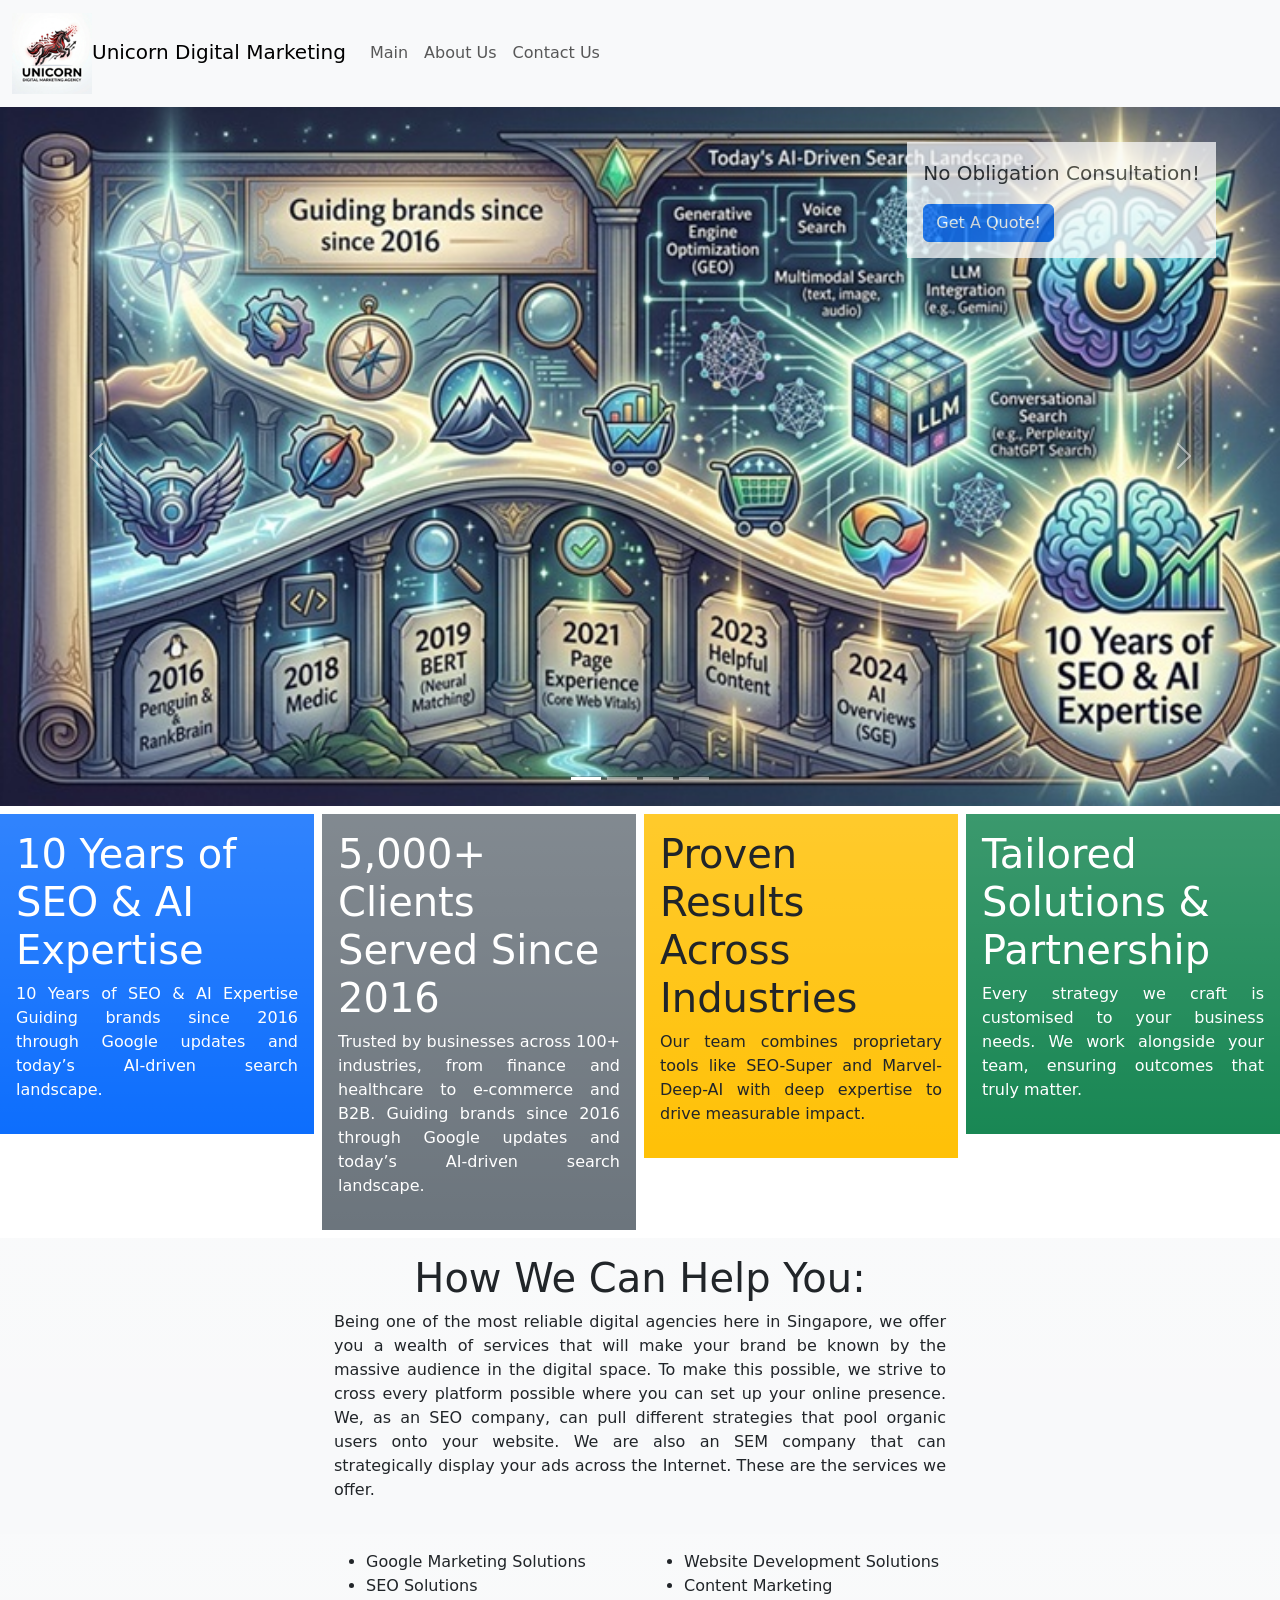
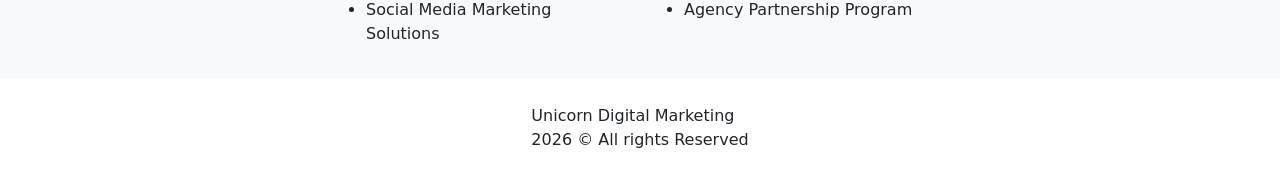
==== index.html @ 81256f92 "initial commit" ====
<!DOCTYPE html>
<html lang="en">
<head>
  <meta charset="UTF-8">
  <meta http-equiv="X-UA-Compatible" content="IE=edge">
  <meta name="viewport" content="width=device-width, initial-scale=1.0">
  <link rel="stylesheet" href="/styles.css" />
  <link href="https://cdn.jsdelivr.net/npm/bootstrap@5.3.8/dist/css/bootstrap.min.css" rel="stylesheet" integrity="sha384-sRIl4kxILFvY47J16cr9ZwB07vP4J8+LH7qKQnuqkuIAvNWLzeN8tE5YBujZqJLB" crossorigin="anonymous">
  <title>Unicorn Digital Marketing</title>
</head>
<body>
  
  <nav class="navbar navbar-expand-sm bg-light navbar-light">
    <div class="container-fluid">
      <a class="navbar-brand" href="/">
        <img src="/images/logo_unicorn_small.png" style="width:80px" class="d-inline-block align-text-middle">Unicorn Digital Marketing</a>

      <button class="navbar-toggler" type="button" data-bs-toggle="collapse" data-bs-target="#collapsibleNavbar">
        <span class="navbar-toggler-icon"></span>
      </button>
      <div class="collapse navbar-collapse" id="collapsibleNavbar">
        <ul class="navbar-nav">
          <li class="nav-item">
            <a class="nav-link" href="/">Main</a>
          </li>
          <li class="nav-item">
            <a class="nav-link" href="/about-us.html">About Us</a>
          </li>
          <li class="nav-item">
            <a class="nav-link" href="/contact-us.html">Contact Us</a>
          </li>
        </ul>
      </div>
    </div>
   </nav>
   

   <div id="top-wrapper">
   <div id="front-page-carousel" class="carousel slide" data-bs-ride="carousel">
    <div class="carousel-indicators">
      <button type="button" data-bs-target="#front-page-carousel" data-bs-slide-to="0" class="active" aria-current="true" aria-label="Slide 1"></button>
      <button type="button" data-bs-target="#front-page-carousel" data-bs-slide-to="1" aria-label="Slide 2"></button>
      <button type="button" data-bs-target="#front-page-carousel" data-bs-slide-to="2" aria-label="Slide 3"></button>
      <button type="button" data-bs-target="#front-page-carousel" data-bs-slide-to="3" aria-label="Slide 4"></button>
    </div>
    <div class="carousel-inner">
      <div class="carousel-item active">
        <img src="/images/service_1.jpg" class="d-block w-100" alt="Service 1">
      </div>
      <div class="carousel-item">
        <img src="/images/service_2.jpg" class="d-block w-100" alt="Service 2">
      </div>
      <div class="carousel-item">
        <img src="/images/service_3.jpg" class="d-block w-100" alt="Service 3">
      </div>
      <div class="carousel-item">
      <img src="/images/service_4.jpg" class="d-block w-100" alt="Service 4">
    </div>
    </div>
    <button class="carousel-control-prev" type="button" data-bs-target="#front-page-carousel" data-bs-slide="prev">
      <span class="carousel-control-prev-icon" aria-hidden="true"></span>
      <span class="visually-hidden">Previous</span>
    </button>
    <button class="carousel-control-next" type="button" data-bs-target="#front-page-carousel" data-bs-slide="next">
      <span class="carousel-control-next-icon" aria-hidden="true"></span>
      <span class="visually-hidden">Next</span>
    </button>
  </div>

<!-- call to action -->
<section class="bg-light p-3" id="cta">
  <p class="lead">
    No Obligation Consultation!
  </p>
  <button class="btn btn-primary">Get A Quote!</button>
</section>
<!-- end call to action -->
</div>

<main>

  <div class="row gx-lg-2 my-lg-2">

    <section class="col-12 col-lg-3">
      <div class="bg-primary bg-gradient p-3">
      <h1 class="text-white">10 Years of SEO & AI Expertise</h1>
      <p class="text-white text-align-justify">10 Years of SEO & AI Expertise Guiding brands since 2016 through Google updates and today’s AI-driven search landscape.</p>
      </div>
    </section>
 
    <section class="col-12 col-lg-3">
      <div class="bg-secondary bg-gradient p-3">
      <h1 class="text-white">5,000+ Clients Served Since 2016</h1>
      <p class="text-white text-align-justify">Trusted by businesses across 100+ industries, from finance and healthcare to e-commerce and B2B. Guiding brands since 2016 through Google updates and today’s AI-driven search landscape.</p>
      </div>
    </section>
 
    <section class="col-12 col-lg-3">
      <div class="bg-warning bg-gradient p-3">
      <h1 class="text-dark">Proven Results Across Industries</h1>
      <p class="text-dark text-align-justify">Our team combines proprietary tools like SEO-Super and Marvel-Deep-AI with deep expertise to drive measurable impact.</p>
      </div>
    </section>
    
    <section class="col-12 col-lg-3">
      <div class="bg-success bg-gradient p-3">
      <h1 class="text-white">Tailored Solutions & Partnership</h1>
      <p class="text-white text-align-justify">Every strategy we craft is customised to your business needs. We work alongside your team, ensuring outcomes that truly matter.</p>
      </div>
    </section>

  </div>
 
  
    <div class="row justify-content-center bg-light bg-gradient p-3">
    <section class="col-6">
      <h1 style="text-align:center;">How We Can Help You:</h1>
      <p class="text-align-justify">
      Being one of the most reliable digital agencies here in Singapore, we offer you a wealth of services that will make your brand be known by the massive audience in the digital space. To make this possible, we strive to cross every platform possible where you can set up your online presence. We, as an SEO company, can pull different strategies that pool organic users onto your website. We are also an SEM company that can strategically display your ads across the Internet. These are the services we offer.
      </p>
    </section>
    </div>
    <div class="row justify-content-center bg-light bg-gradient p-3">
    <section class="col-3 justify-content-center">
      <ul>
      <li>Google Marketing Solutions</li>
      <li>SEO Solutions</li>
      <li>Social Media Marketing Solutions</li>    
      </ul>
    </section>
    <section class="col-3 justify-content-center">
      <ul>      
      <li>Website Development Solutions</li>
      <li>Content Marketing</li>
      <li>Agency Partnership Program</li>
      </ul>
    </section>
    </div>
  


</main>

<footer>
  Unicorn Digital Marketing
  <br />2026 &copy; All rights Reserved
</footer>

<script src="https://cdn.jsdelivr.net/npm/bootstrap@5.3.8/dist/js/bootstrap.bundle.min.js" integrity="sha384-FKyoEForCGlyvwx9Hj09JcYn3nv7wiPVlz7YYwJrWVcXK/BmnVDxM+D2scQbITxI" crossorigin="anonymous"></script>
</body>
</html>
---- styles.css ----
@media screen and (min-width: 768px) {
  .carousel-item img {
  max-height: 768px;  
  min-width: auto;
 }
 
  #top-wrapper {
    position:relative;  
  }
 
  #cta {
    position:absolute;
    top: 5%;
    right:5%;
    opacity: 0.75;
  }
 }

p.text-align-justify {
  text-align: justify;
}

 footer {
  height: 100px;
  display: flex;
  justify-content: center;
  align-items: center;
 }
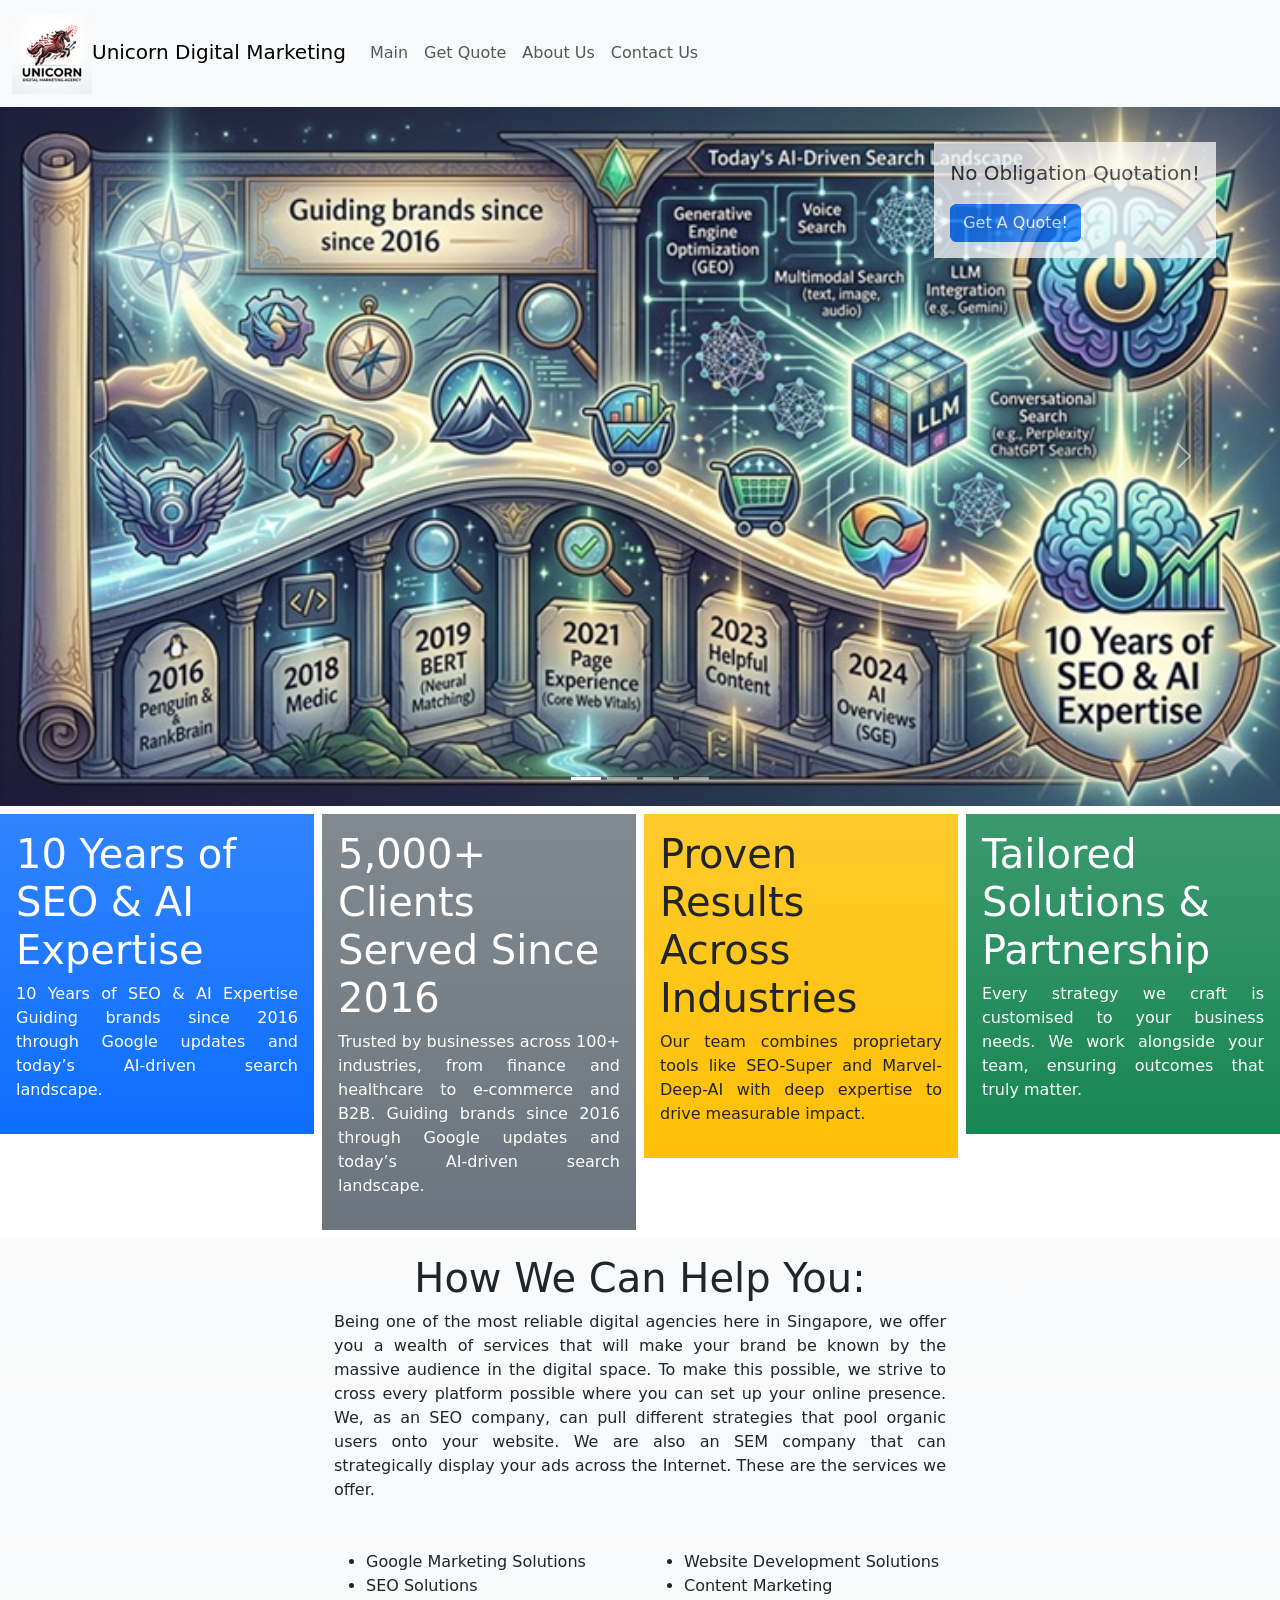
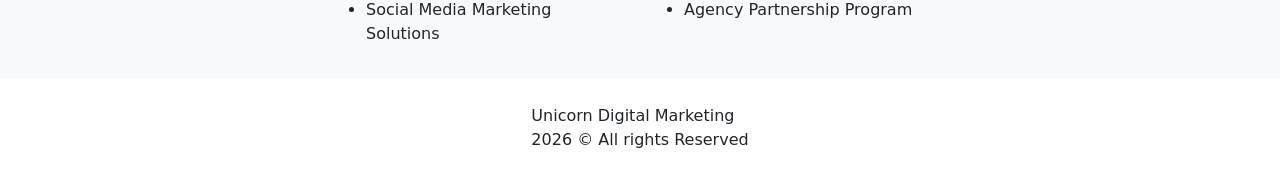
==== commit a9a1d351: "add get quote page" ====
--- a/index.html
+++ b/index.html
@@ -22,6 +22,9 @@
         <ul class="navbar-nav">
           <li class="nav-item">
             <a class="nav-link" href="/">Main</a>
+          </li>
+          <li class="nav-item">
+            <a class="nav-link" href="/get-quote.html">Get Quote</a>
           </li>
           <li class="nav-item">
             <a class="nav-link" href="/about-us.html">About Us</a>
@@ -70,7 +73,7 @@
 <!-- call to action -->
 <section class="bg-light p-3" id="cta">
   <p class="lead">
-    No Obligation Consultation!
+    No Obligation Quotation!
   </p>
   <button class="btn btn-primary">Get A Quote!</button>
 </section>
